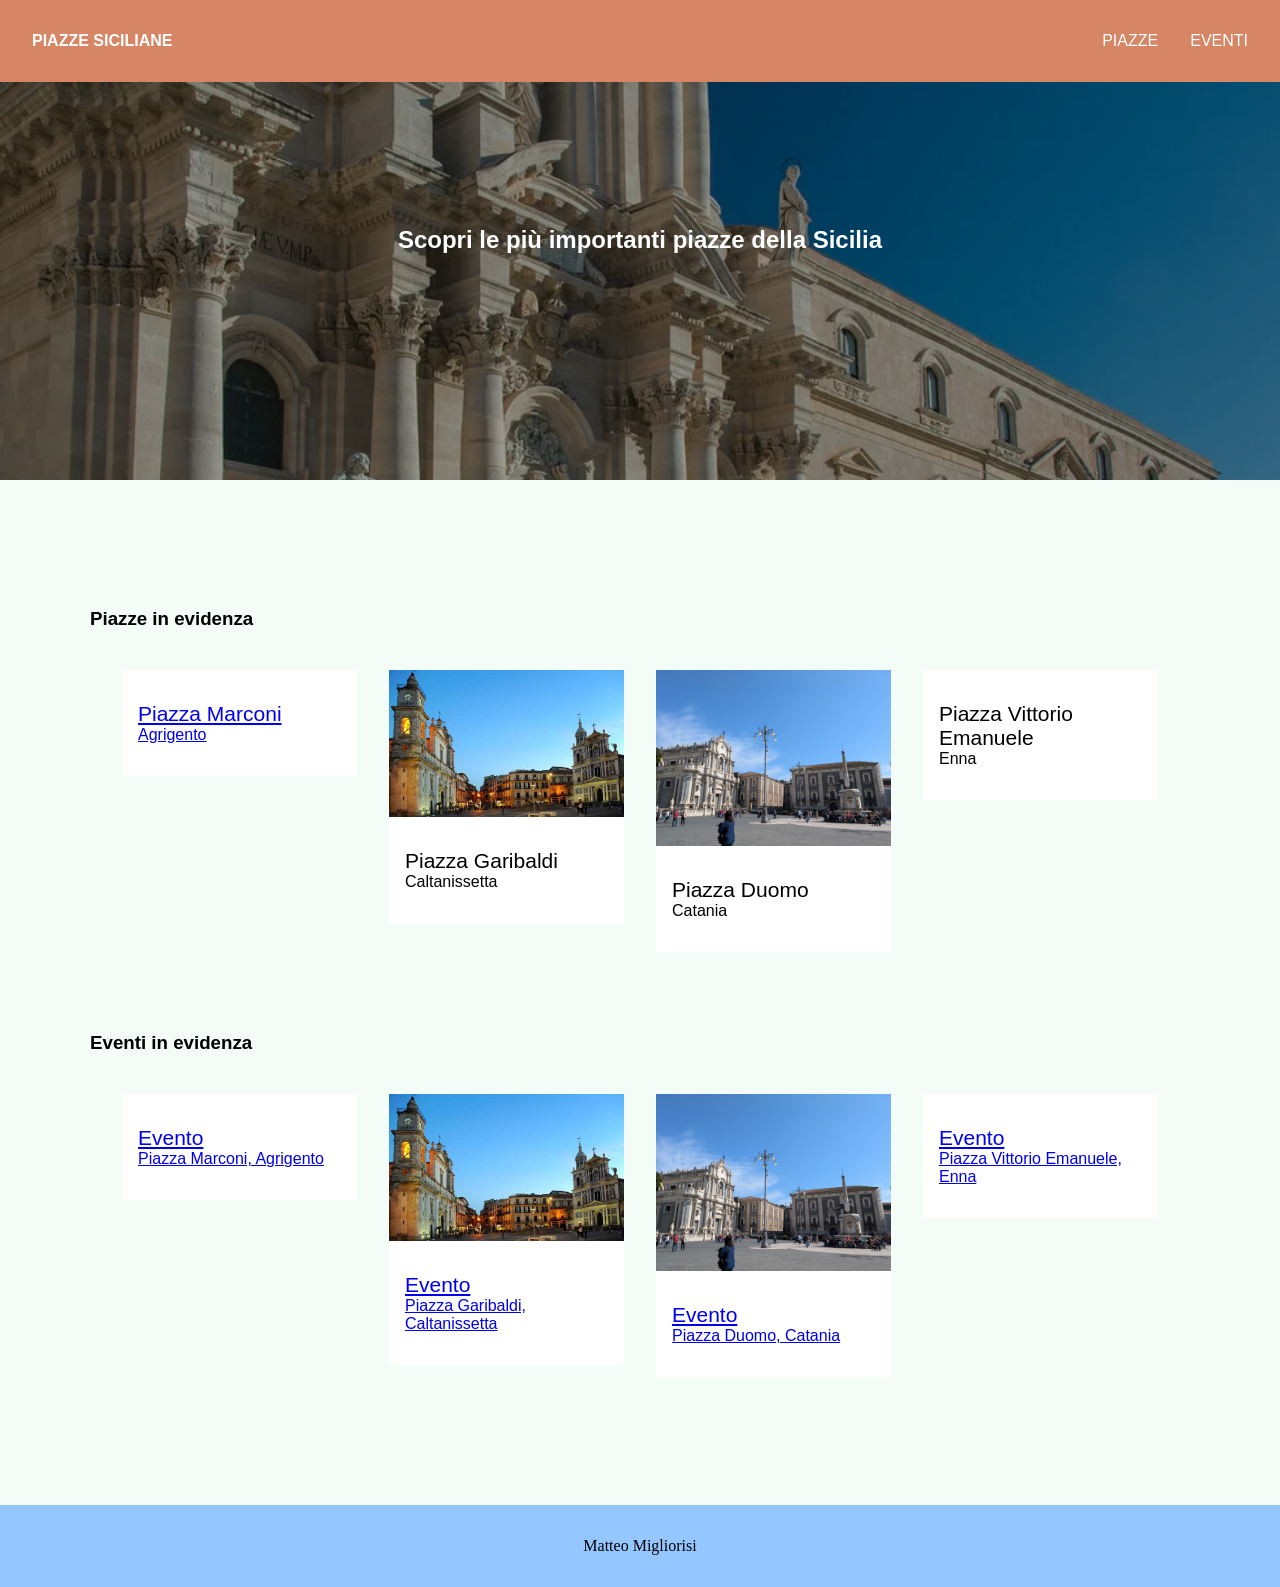
==== index.html @ 97eeecd0 "Add files via upload" ====
<!DOCTYPE html>
<html lang="en">
<head>
    <meta charset="UTF-8">
    <meta name="viewport" content="width=device-width, initial-scale=1.0">
    <title>Document</title>
    <link rel="stylesheet" href="css/style.css">
    <link href="https://api.fontshare.com/v2/css?f[]=general-sans@400,401,600,700&f[]=rowan@400,401&display=swap" rel="stylesheet">
</head>
<body>
    <header>
        <div>
            <p><a href="index.html">Piazze Siciliane</a></p>
            <nav>
                <ul>
                    <li><a href="piazze.html">Piazze</a></li>
                     <li><a href="eventi.html">Eventi</a></li>
                   
                </ul>
            </nav>
        </div>
    </header>
    <main>
        <section class="hero">
            <div class="hero_img">
                <img src="img/SIRACUSA.webp" alt="">
            </div>
            <div class="hero_txt">
                <h1>Scopri le più importanti piazze della Sicilia</h1>
            </div>
        </section>

 <section class="content-a contenitore">
            

        <section class="content-home">
            <div class="sectiontitle">
            <h1>Piazze in evidenza</h1>
            </div>
        </section>
        <section class="content">
            <div class="card contenitore">
                <div class="card_item">
                    <a href="agrigento.html">
                        <div class="card_img">
                            <img src="img/AGRIGENTO.jpg" alt="">
                        </div>
                        <div class="card_text">
                            <h2>Piazza Marconi</h2>
                            <p>Agrigento</p>
                        </div>
                    </a>
                </div>
                <div class="card_item">
                    <div class="card_img">
                        <img src="img/CALTANISSETTA.jpeg" alt="">
                    </div>
                    <div class="card_text">
                        <h2>Piazza Garibaldi</h2>
                        <p>Caltanissetta</p>
                    </div>
                </div>
                <div class="card_item">
                    <div class="card_img">
                        <img src="img/CATANIA.jpg" alt="">
                    </div>
                    <div class="card_text">
                        <h2>Piazza Duomo</h2>
                        <p>Catania</p>
                    </div>
                </div>
                <div class="card_item">
                    <div class="card_img">
                        <img src="img/ENNA.jpg" alt="">
                    </div>
                    <div class="card_text">
                        <h2>Piazza Vittorio Emanuele</h2>
                        <p>Enna</p>
                    </div>
                </div>
            </div>
        </section>



          <section class="content-home">
            <div class="sectiontitle">
            <h1>Eventi in evidenza</h1>
            </div>
        </section>
        <section class="content">
            <div class="card contenitore">
                <div class="card_item">
                    <a href="evento_agrigento.html">
                        <div class="card_img">
                            <img src="img/AGRIGENTO.jpg" alt="">
                        </div>
                        <div class="card_text">
                            <h2>Evento</h2>
                            <p>Piazza Marconi, Agrigento</p>
                        </div>
                    </a>
                </div>
                <div class="card_item">
                    <a href="evento_caltanissetta.html">
                    <div class="card_img">
                        <img src="img/CALTANISSETTA.jpeg" alt="">
                    </div>
                    <div class="card_text">
                        <h2>Evento</h2>
                        <p>Piazza Garibaldi, Caltanissetta</p>
                    </div>
                    </a>
                </div>
                <div class="card_item">
                    <a href="evento_catania.html">
                    <div class="card_img">
                        <img src="img/CATANIA.jpg" alt="">
                    </div>
                    <div class="card_text">
                        <h2>Evento</h2>
                        <p>Piazza Duomo, Catania</p>
                    </div>
                    </a>
                </div>
                <div class="card_item">
                    <a href="evento_enna.html">
                    <div class="card_img">
                        <img src="img/ENNA.jpg" alt="">
                    </div>
                    <div class="card_text">
                        <h2>Evento</h2>
                        <p>Piazza Vittorio Emanuele, Enna</p>
                    </div>
                    </a>
                </div>
            </div>
        </section>
    </main>
    <footer>
        <p>Matteo Migliorisi</p>
    </footer>
</body>
</html>
---- css/style.css ----
:root {
    --primario: #D68665;
    --text:#010905;
    --sfondo-1:#F3FCF7;
    --sfondo-2:#94C7FF;
    --bianco:#fff;

    --space-xs:8px;
    --space-sm: 16px;
    --space-md:32px;
    --space-lg:64px;
    --space-xl:128px;
    --space-2xl:192px;

    --font-base: 'Inter', serif;
    --font-title: 'Grotesk', sans-serif;

    --font-size-base: 21px;
    --font-size-lg:28px;
    --font-size-xl:36px;
}


html {
		box-sizing: border-box; /* il comportamento di default è content-box, con border-box, larghezza e altezza includono anche il padding e i bordi, rendendo più intutivo il calcolo delle dimensioni */
}

body {
    margin: 0;
    font-family: var(--font-base);
    background-color: var(--sfondo-1);
}

h1, h2, h3, h4, h5, h6, p, ul, ol {
    margin: 0;
    padding: 0;
}

h1, h2, h3, h4, h5, h6 {
    font-family: var(--font-title);
}

.sectiontitle {
    
}

img {
    max-width: 100%;
    display: block;
}

.contenitore {
	max-width: 1100px; /* o quello che volete */
	margin: 0 auto; /* per centrare quel contenitore nella pagina */
}

header {
    background-color: var(--primario);
    position: fixed;
    z-index: 1;
    width: 100%;
    font-family: var(--font-title);
}

header div {
    display: flex;
    justify-content: space-between;
    padding: var(--space-md);
}

header a {
    color: var(--bianco);
    text-transform: uppercase;
    text-decoration: none;
}

header p {
    font-weight: bold;
}

header nav ul {
    display: flex;
    gap:var(--space-md);
    list-style: none;

}

.hero {
    position: relative;
    padding-top: 80px;
}

.hero_txt {
    position: absolute;
    top:0%;
    left: 0%;
    display: flex;
    width: 100%;
    height: 100%;
    background-color: rgba(1,9,5,0.4);
    justify-content: center;
    align-items: center;
    color: var(--bianco);
}

.hero_img img {
    height: 400px;
    width: 100%;
    object-fit: cover;
    object-position: top;
}

.card {
    margin-top: 40px;
    margin-bottom: 80px;
    display: grid;
    grid-template-columns: repeat(4, 1fr);
    gap: var(--space-md);
}

footer {
    margin-top: var(--space-xl);
    padding: var(--space-md);
    text-align: center;
    background-color: var(--sfondo-2);
}

.card_img {
    position: relative;
}

.card_img img {
    width: 100%;
}

.card_text {
    background-color: var(--bianco);
    padding: var(--space-md) var(--space-sm);
}

.card_text h2 {
    font-size: 21px;
    font-weight: normal;
}

.card_text p {
    font-family: var(--font-title);
}

.content {
    padding: 0 var(--space-md);
}

.tipologia {
    background-color: var(--secondario);
    padding: var(--space-xs);
    position: absolute;
    top: 0;
    right:0;
    font-family: var(--font-title);
    text-transform: uppercase;
    font-size: 12px;
}

.content-parco, .content-a {
    margin-top: var(--space-xl);
    padding: 0 var(--space-md);

}

.intro {
    font-family: var(--font-title);
    font-size: var(--font-size-xl);
    max-width: 700px;
}

.content-parco article {
    margin-top: var(--space-lg);
    margin-left: auto;
    max-width: 68ch;
}

.content-parco article h3 {
    font-size: var(--font-size-lg);
    margin-bottom: 1.4rem;
}

.content-parco article p {
    font-size: var(--font-size-base);
    margin-bottom: 1.4rem;
    line-height: 1.4;

}

.content-parco img {
     margin: var(--space-lg) 0;
}

.card-a {
    margin-top: var(--space-lg);
}

.card-a-item {
    display: flex;
    gap: var(--space-md);
}

.card-a-img img {
    height: 300px;
    width: 100%;
    object-fit: cover;
}

.card-a-img {
    width: 50%;
}

.card-a-txt {
    width: 50%;
}

.card-a-txt h3 {
    font-size: var(--font-size-base);
    margin-bottom: 1.4rem;
    line-height: 1.4;
}

.card-a-txt p {
    font-size: var(--font-size-base);
    margin-bottom: 1.4rem;
    line-height: 1.4;
}

@media (max-width:600px) /* o la misura che volete */  {
    .card {
        grid-template-columns: 1fr;
    }

    header div {
        flex-direction: column;
    }

    .card-a-item {
        flex-direction: column;
    }

    .card-a-img, .card-a-txt {
        width: 100%;
    }

}
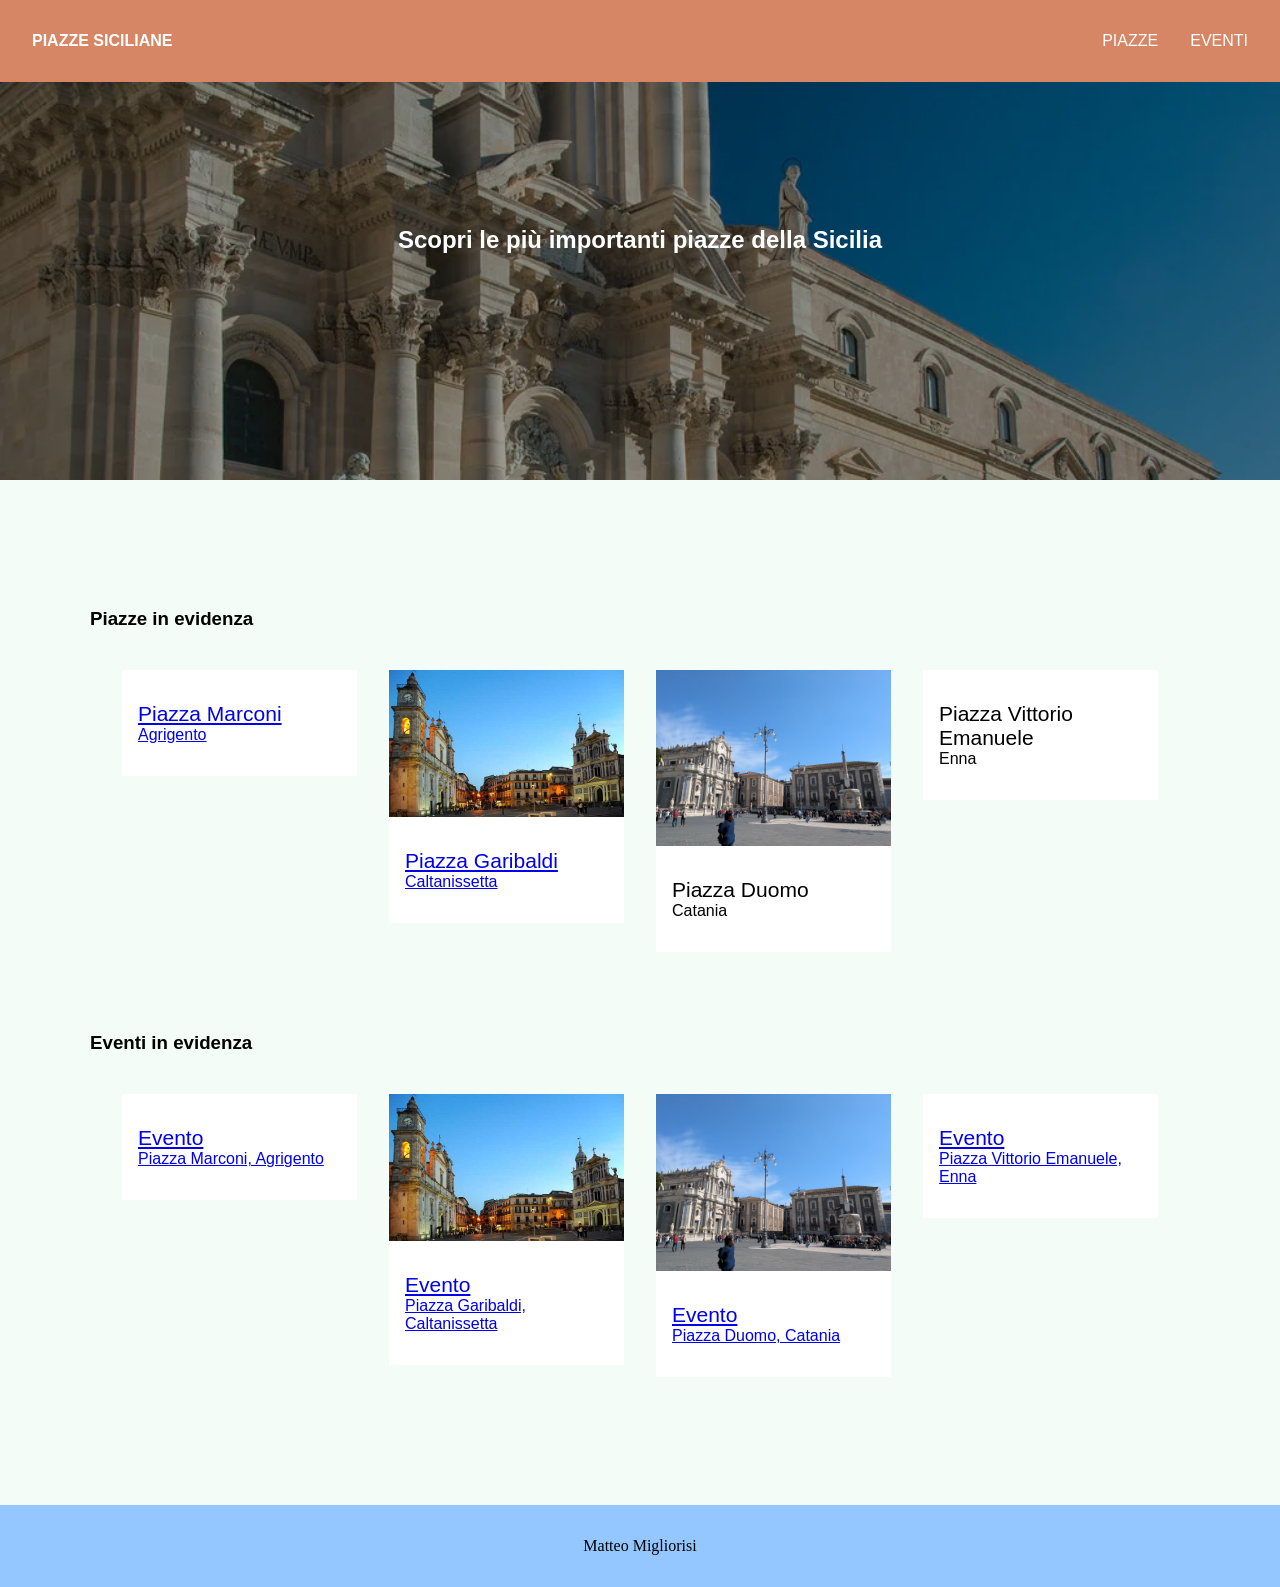
==== commit 47c7ad1b: "Update index.html" ====
--- a/index.html
+++ b/index.html
@@ -52,6 +52,7 @@
                     </a>
                 </div>
                 <div class="card_item">
+                     <a href="evento_caltanissetta.html">
                     <div class="card_img">
                         <img src="img/CALTANISSETTA.jpeg" alt="">
                     </div>
@@ -59,6 +60,7 @@
                         <h2>Piazza Garibaldi</h2>
                         <p>Caltanissetta</p>
                     </div>
+                          </a>
                 </div>
                 <div class="card_item">
                     <div class="card_img">
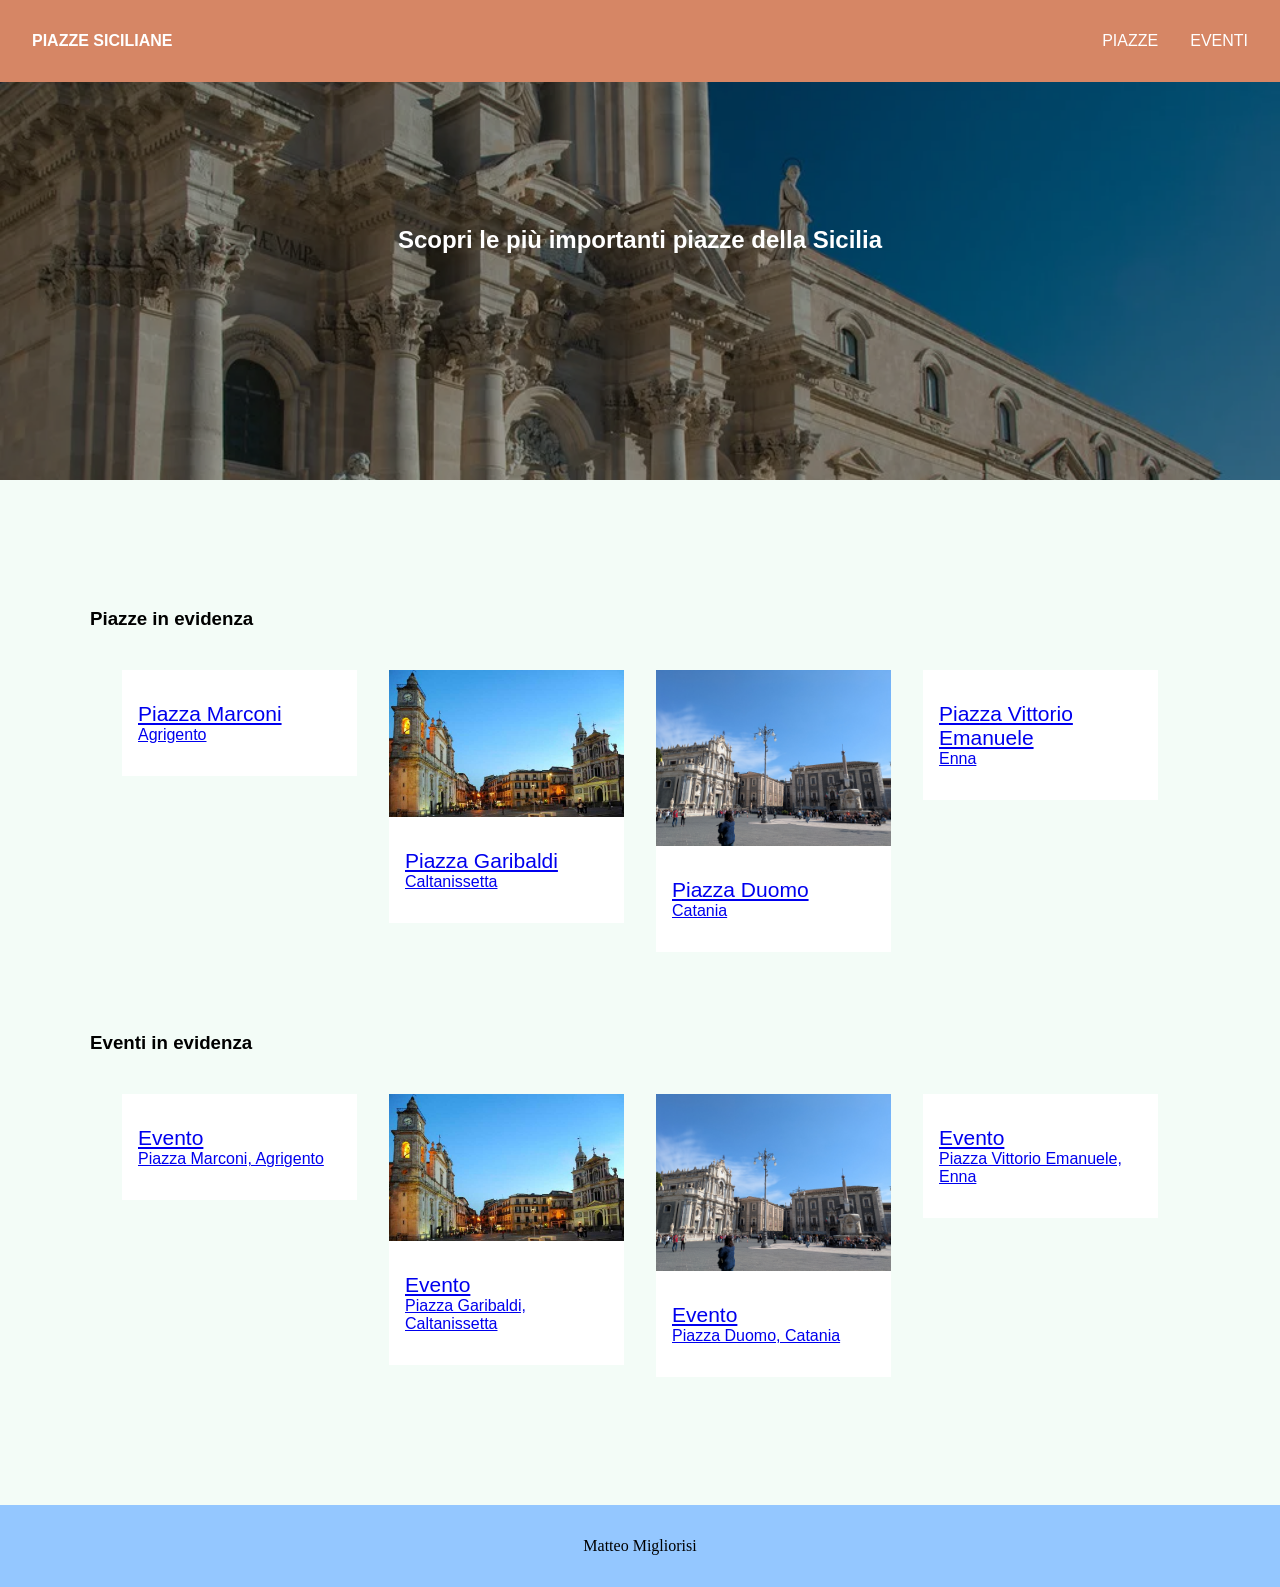
==== commit b145e582: "Update index.html" ====
--- a/index.html
+++ b/index.html
@@ -63,6 +63,7 @@
                           </a>
                 </div>
                 <div class="card_item">
+                      <a href="evento_catania.html">
                     <div class="card_img">
                         <img src="img/CATANIA.jpg" alt="">
                     </div>
@@ -70,8 +71,10 @@
                         <h2>Piazza Duomo</h2>
                         <p>Catania</p>
                     </div>
+                          </a>
                 </div>
                 <div class="card_item">
+                     <a href="evento_enna.html">
                     <div class="card_img">
                         <img src="img/ENNA.jpg" alt="">
                     </div>
@@ -79,6 +82,7 @@
                         <h2>Piazza Vittorio Emanuele</h2>
                         <p>Enna</p>
                     </div>
+                           </a>
                 </div>
             </div>
         </section>
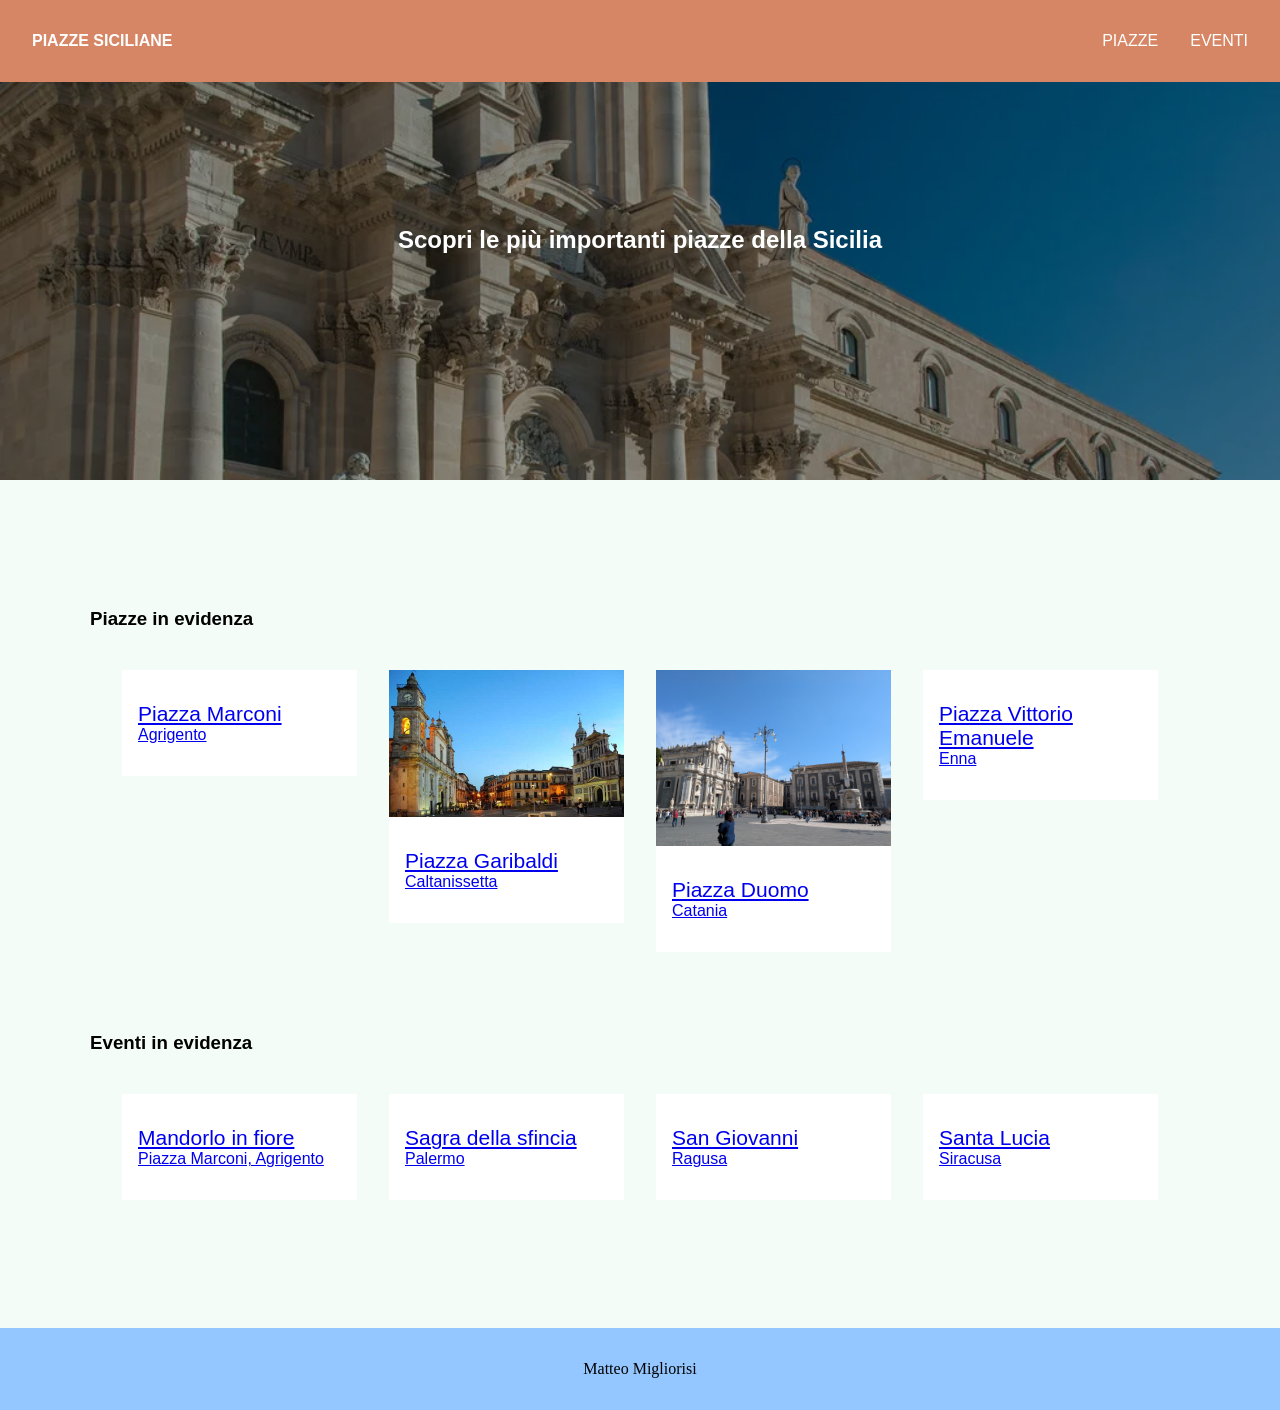
==== commit 19c27123: "Update index.html" ====
--- a/index.html
+++ b/index.html
@@ -52,7 +52,7 @@
                     </a>
                 </div>
                 <div class="card_item">
-                     <a href="evento_caltanissetta.html">
+                     <a href="caltanissetta.html">
                     <div class="card_img">
                         <img src="img/CALTANISSETTA.jpeg" alt="">
                     </div>
@@ -60,10 +60,10 @@
                         <h2>Piazza Garibaldi</h2>
                         <p>Caltanissetta</p>
                     </div>
-                          </a>
+                    </a>
                 </div>
                 <div class="card_item">
-                      <a href="evento_catania.html">
+                    <a href="catania.html">
                     <div class="card_img">
                         <img src="img/CATANIA.jpg" alt="">
                     </div>
@@ -71,10 +71,10 @@
                         <h2>Piazza Duomo</h2>
                         <p>Catania</p>
                     </div>
-                          </a>
+                    </a>
                 </div>
                 <div class="card_item">
-                     <a href="evento_enna.html">
+                    <a href="enna.html">
                     <div class="card_img">
                         <img src="img/ENNA.jpg" alt="">
                     </div>
@@ -82,7 +82,7 @@
                         <h2>Piazza Vittorio Emanuele</h2>
                         <p>Enna</p>
                     </div>
-                           </a>
+                    </a>
                 </div>
             </div>
         </section>
@@ -99,10 +99,10 @@
                 <div class="card_item">
                     <a href="evento_agrigento.html">
                         <div class="card_img">
-                            <img src="img/AGRIGENTO.jpg" alt="">
+                            <img src="img/festa-mandorlo-in-fiore.webp" alt="">
                         </div>
                         <div class="card_text">
-                            <h2>Evento</h2>
+                            <h2>Mandorlo in fiore</h2>
                             <p>Piazza Marconi, Agrigento</p>
                         </div>
                     </a>
@@ -110,33 +110,33 @@
                 <div class="card_item">
                     <a href="evento_caltanissetta.html">
                     <div class="card_img">
-                        <img src="img/CALTANISSETTA.jpeg" alt="">
+                        <img src="img/sagra-della-sfincia-montelepre-2018.jpg" alt="">
                     </div>
                     <div class="card_text">
-                        <h2>Evento</h2>
-                        <p>Piazza Garibaldi, Caltanissetta</p>
+                        <h2>Sagra della sfincia</h2>
+                        <p>Palermo</p>
                     </div>
                     </a>
                 </div>
                 <div class="card_item">
                     <a href="evento_catania.html">
                     <div class="card_img">
-                        <img src="img/CATANIA.jpg" alt="">
+                        <img src="img/sangiovanni-festa-ragusa.jpg" alt="">
                     </div>
                     <div class="card_text">
-                        <h2>Evento</h2>
-                        <p>Piazza Duomo, Catania</p>
+                        <h2>San Giovanni</h2>
+                        <p>Ragusa</p>
                     </div>
                     </a>
                 </div>
                 <div class="card_item">
                     <a href="evento_enna.html">
                     <div class="card_img">
-                        <img src="img/ENNA.jpg" alt="">
+                        <img src="img/santalucia.jpg" alt="">
                     </div>
                     <div class="card_text">
-                        <h2>Evento</h2>
-                        <p>Piazza Vittorio Emanuele, Enna</p>
+                        <h2>Santa Lucia</h2>
+                        <p>Siracusa</p>
                     </div>
                     </a>
                 </div>
